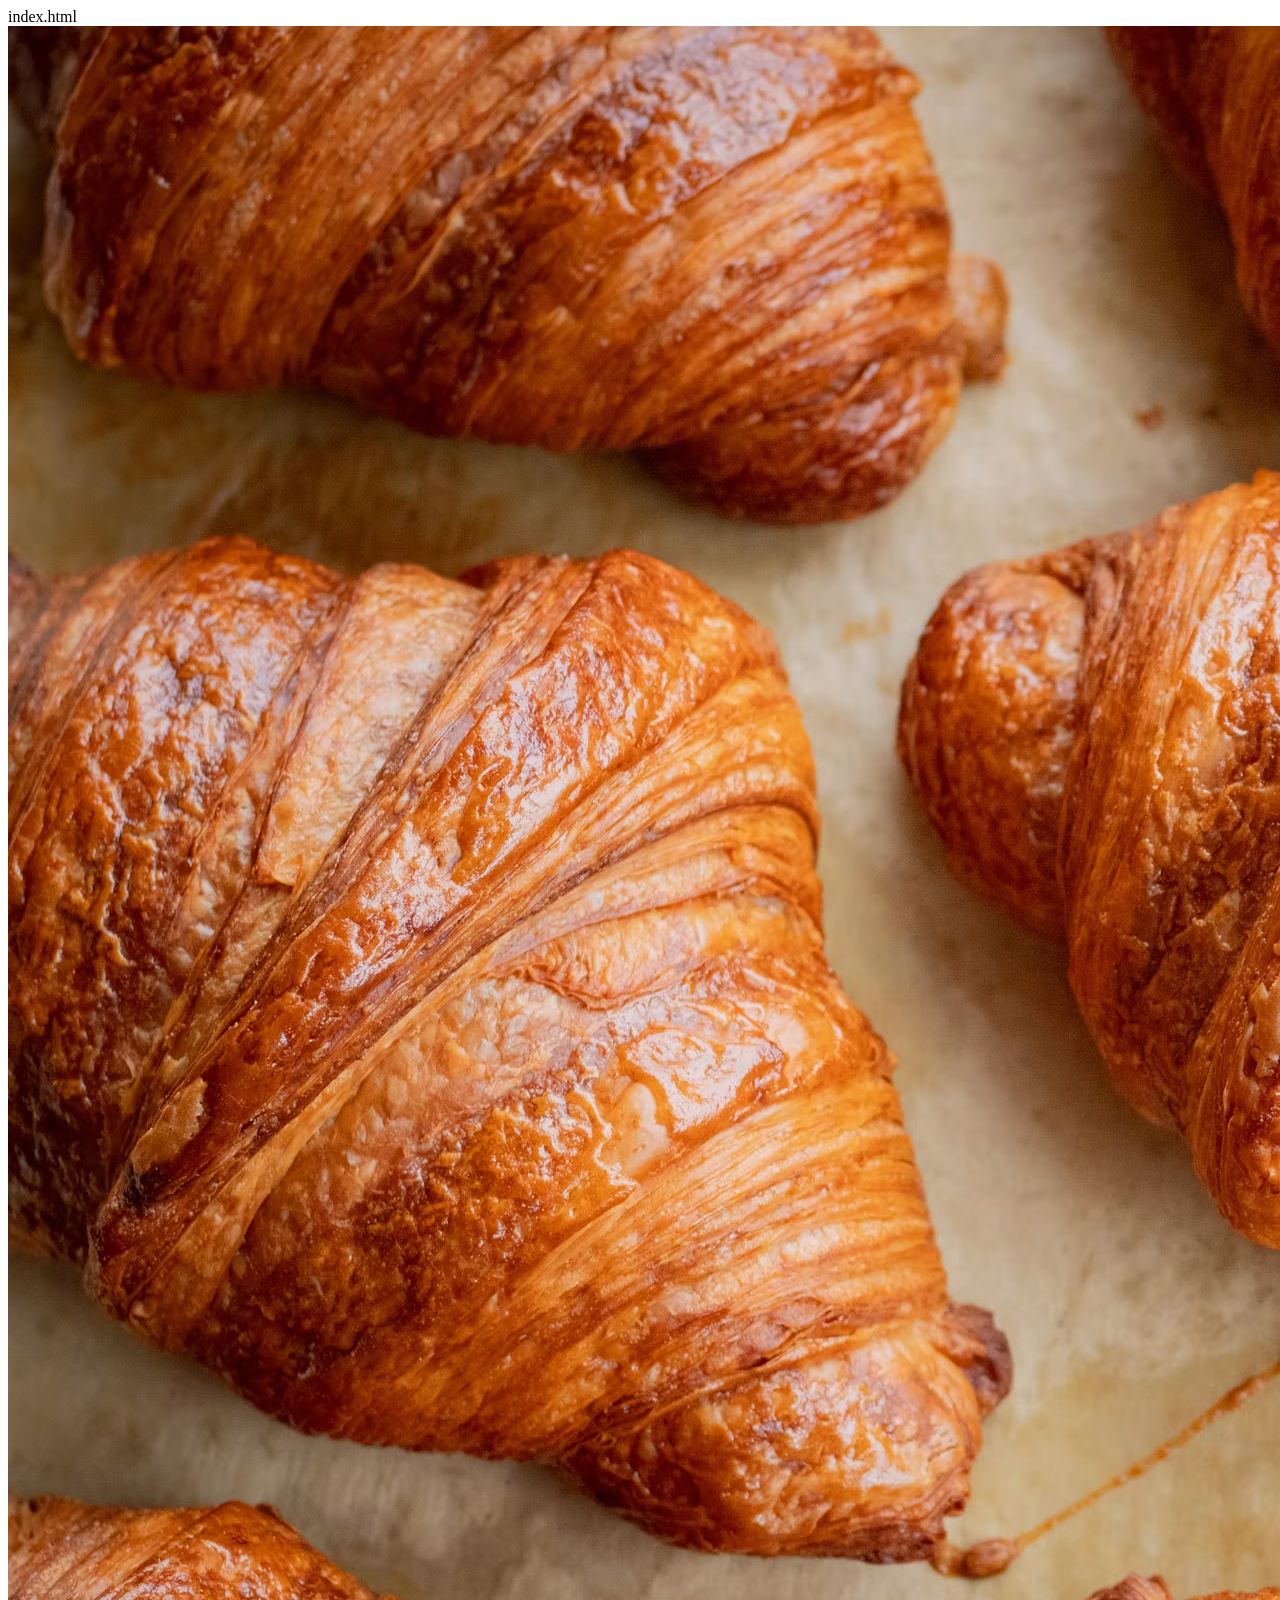
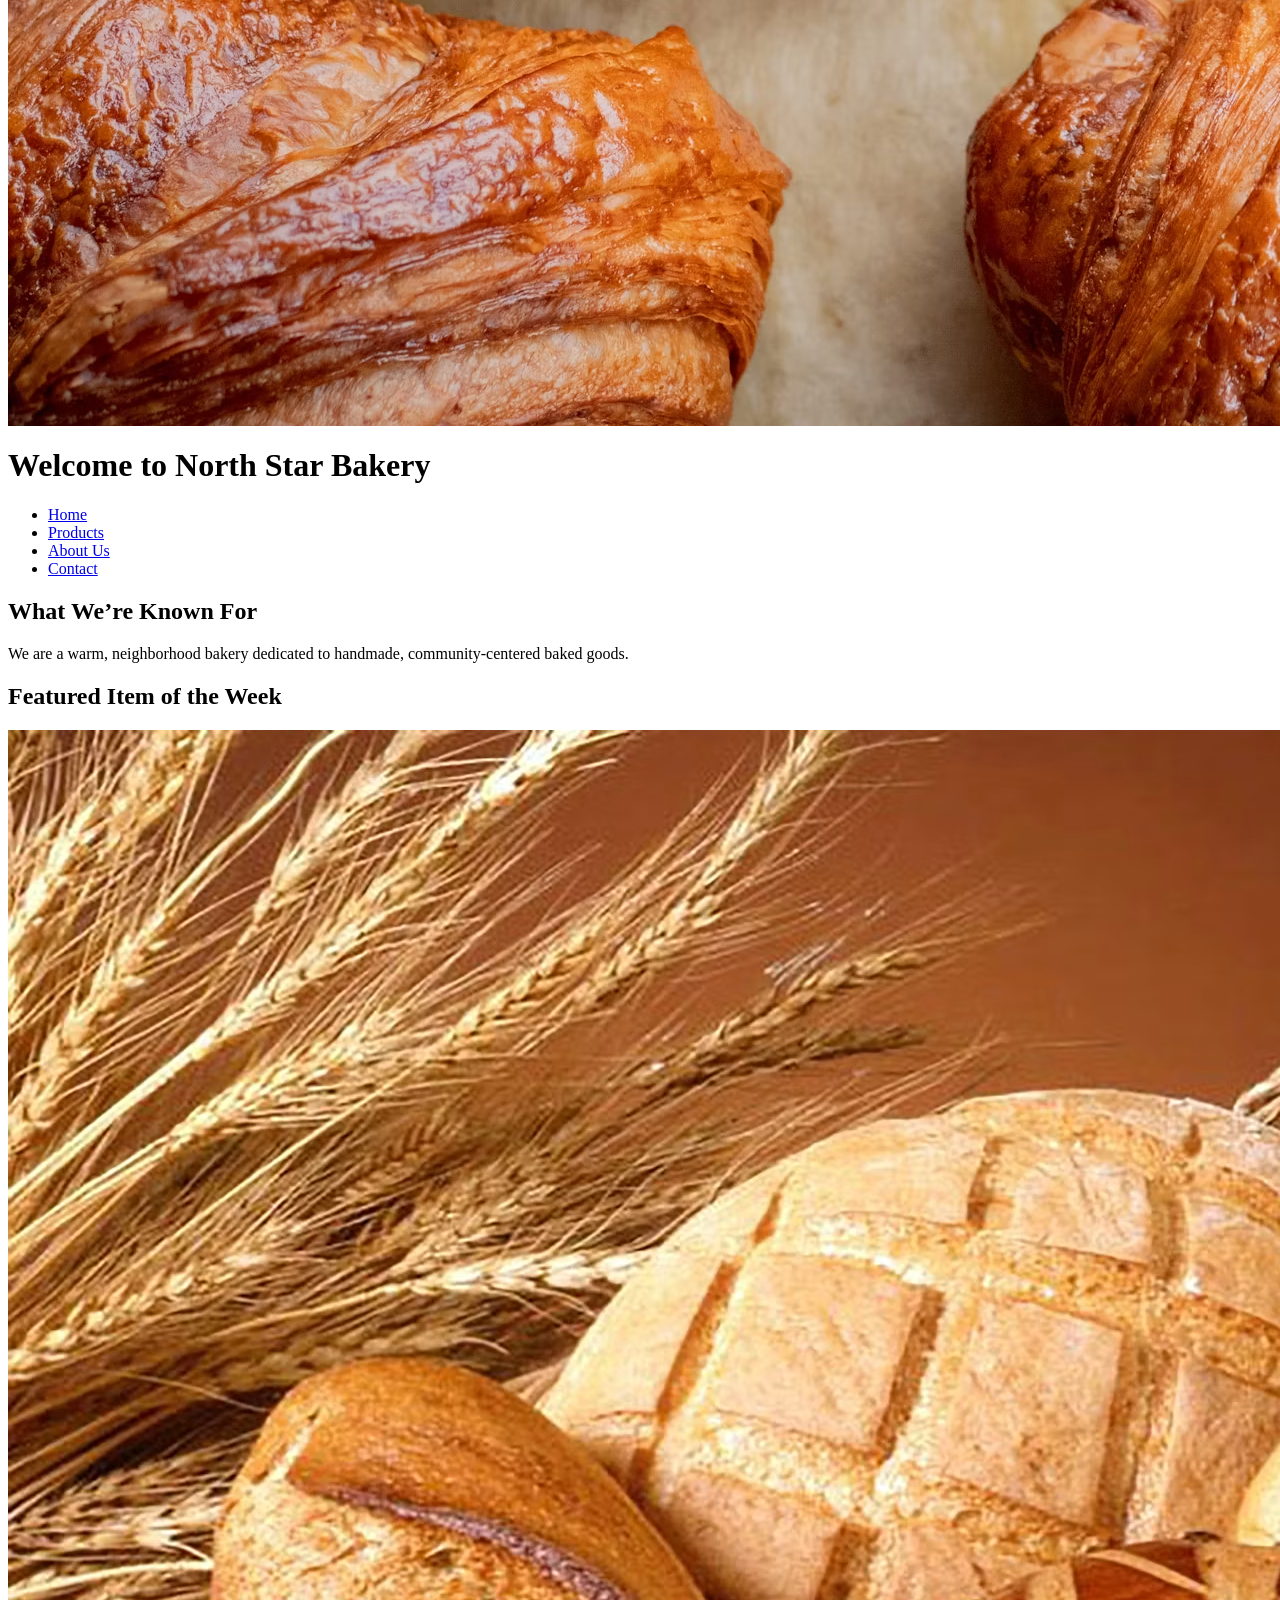
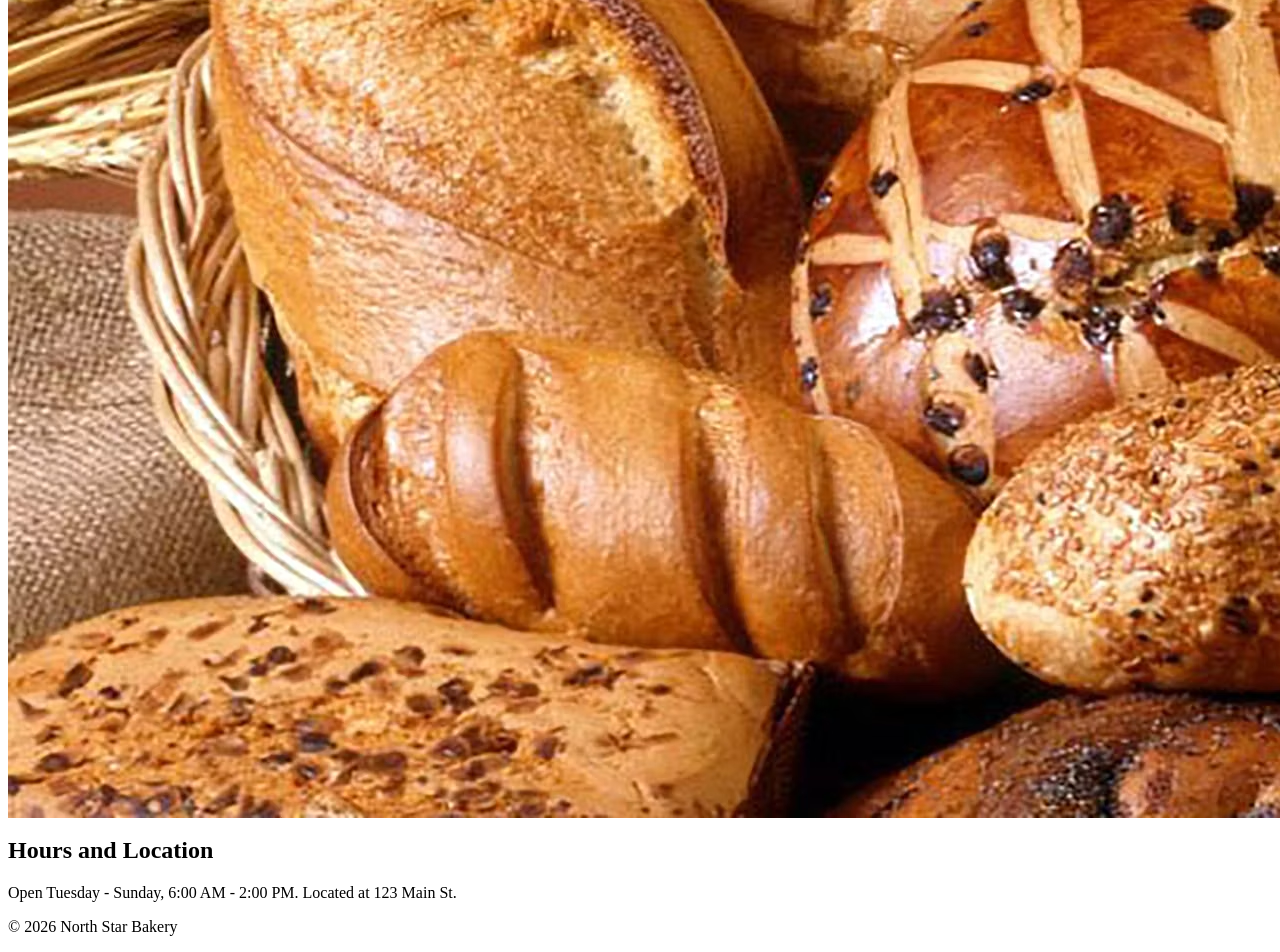
==== index.html @ d169120e "Add files via upload" ====
index.html


<!DOCTYPE html>
<html lang="en">
<head>
    <meta charset="UTF-8">
    <meta name="viewport" content="width=device-width, initial-scale=1.0">
    <title>Home - North Star Bakery</title>
    <link rel="stylesheet" href="styles.css">
</head>
<body>
    <header>
        <img src="bakery-logo.png" alt="North Star Bakery logo">
        <h1>Welcome to North Star Bakery</h1>
        <nav>
            <ul>
                <li><a href="index.html">Home</a></li>
                <li><a href="products.html">Products</a></li>
                <li><a href="about.html">About Us</a></li>
                <li><a href="contact.html">Contact</a></li>
            </ul>
        </nav>
    </header>
    <main>
        <h2>What We’re Known For</h2>
        <p>We are a warm, neighborhood bakery dedicated to handmade, community-centered baked goods.</p>
        
        <h2>Featured Item of the Week</h2>
        <picture>
            <source media="(min-width: 800px)" srcset="bakery-feature-large.jpg">
            <img src="bakery-feature-small.jpg" alt="Our weekly featured pastry displayed on a rustic wooden table">
        </picture>
 
        <h2>Hours and Location</h2>
        <p>Open Tuesday - Sunday, 6:00 AM - 2:00 PM. Located at 123 Main St.</p>
    </main>
    <footer>
        <p>&copy; 2026 North Star Bakery</p>
    </footer>
</body>
</html>
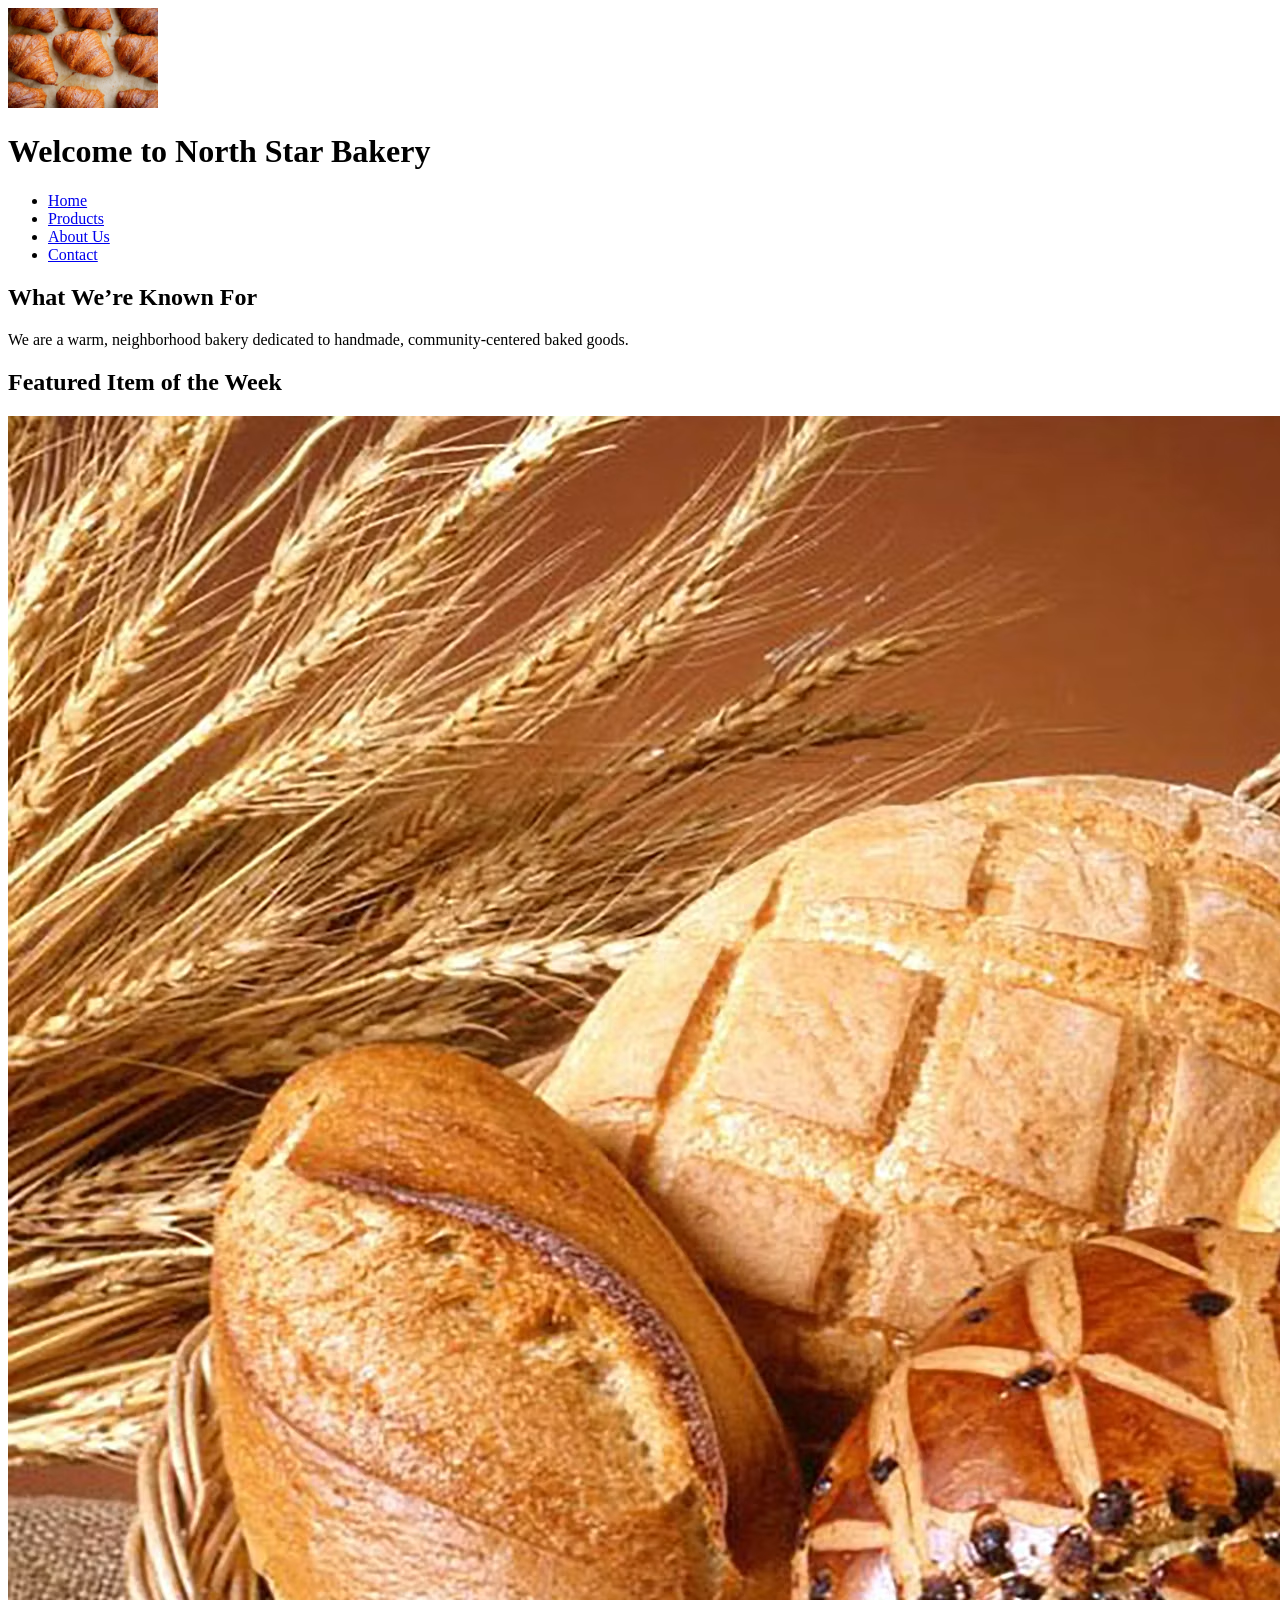
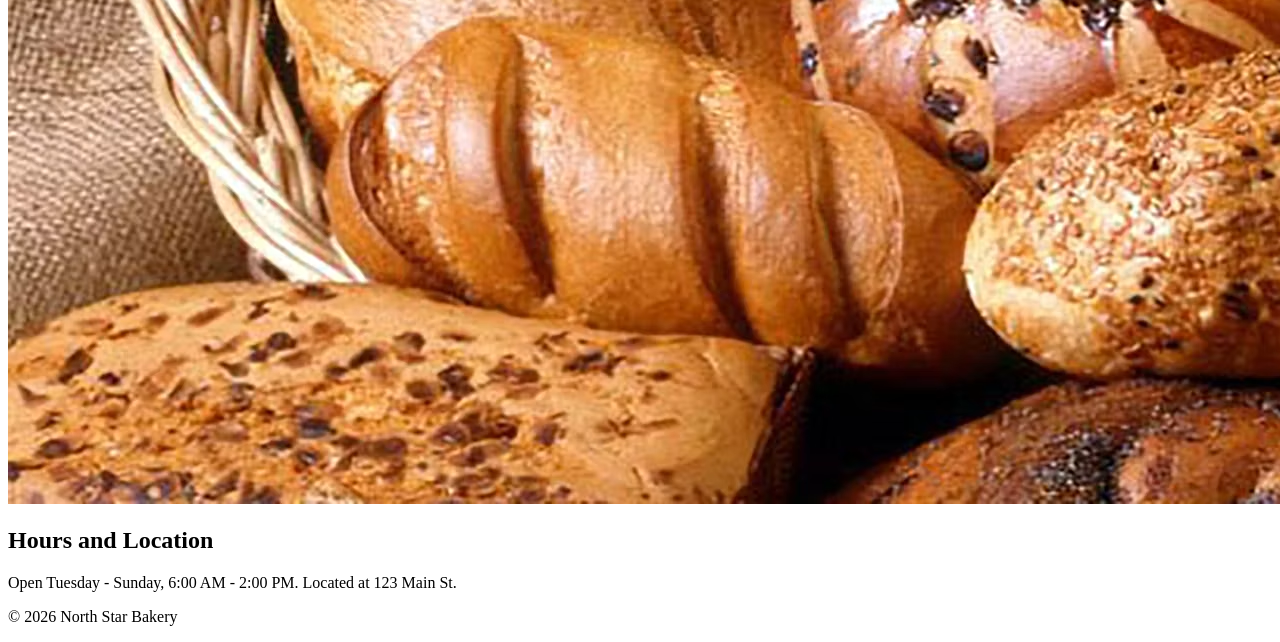
==== commit ff0923c4: "Update index.html" ====
--- a/index.html
+++ b/index.html
@@ -1,6 +1,3 @@
-index.html
-
-
 <!DOCTYPE html>
 <html lang="en">
 <head>
@@ -11,7 +8,8 @@
 </head>
 <body>
     <header>
-        <img src="bakery-logo.png" alt="North Star Bakery logo">
+        <!-- Modified to include width and height -->
+        <img src="bakery-logo.png" alt="North Star Bakery logo" width="150" height="100">
         <h1>Welcome to North Star Bakery</h1>
         <nav>
             <ul>
--- a/styles.css
+++ b/styles.css
@@ -0,0 +1,94 @@
+{\rtf1\ansi\ansicpg1252\cocoartf2822
+\cocoatextscaling0\cocoaplatform0{\fonttbl\f0\fswiss\fcharset0 Helvetica;}
+{\colortbl;\red255\green255\blue255;}
+{\*\expandedcolortbl;;}
+\paperw11900\paperh16840\margl1440\margr1440\vieww11520\viewh8400\viewkind0
+\pard\tx720\tx1440\tx2160\tx2880\tx3600\tx4320\tx5040\tx5760\tx6480\tx7200\tx7920\tx8640\pardirnatural\partightenfactor0
+
+\f0\fs24 \cf0 /* Color Palette & Fonts */\
+:root \{\
+    --warm-white: #FAFAFA;\
+    --crust-brown: #5C4033;\
+    --golden-peach: #E59866;\
+    --charcoal: #333333;\
+\}\
+\
+body \{\
+    font-family: 'Lato', sans-serif;\
+    color: var(--charcoal);\
+    background-color: var(--warm-white);\
+    margin: 0;\
+    padding: 0;\
+\}\
+\
+h1, h2, legend \{\
+    font-family: 'Merriweather', serif;\
+    color: var(--crust-brown);\
+\}\
+\
+/* Mobile-First Flexbox Layout */\
+header, nav ul \{\
+    display: flex;\
+    flex-direction: column;\
+    align-items: center;\
+    background-color: var(--golden-peach);\
+    padding: 1rem;\
+\}\
+\
+nav ul \{\
+    list-style: none;\
+    padding: 0;\
+    gap: 15px;\
+\}\
+\
+nav a \{\
+    text-decoration: none;\
+    color: var(--crust-brown);\
+    font-weight: bold;\
+\}\
+\
+/* Form Styling */\
+fieldset \{\
+    display: flex;\
+    flex-direction: column;\
+    gap: 10px;\
+    border: 2px solid var(--crust-brown);\
+\}\
+\
+/* Responsive Images for the Screenshot */\
+img, picture \{\
+    max-width: 100%;\
+    height: auto;\
+    border-radius: 8px;\
+    box-shadow: 0 4px 6px rgba(0,0,0,0.1);\
+\}\
+\
+figure \{\
+    background-color: var(--warm-white);\
+    border: 2px solid var(--golden-peach);\
+    padding: 15px;\
+    margin: 20px auto;\
+    text-align: center;\
+    border-radius: 8px;\
+    max-width: 600px;\
+\}\
+\
+figcaption \{\
+    font-family: 'Lato', sans-serif;\
+    color: var(--crust-brown);\
+    font-style: italic;\
+    font-weight: bold;\
+    margin-top: 10px;\
+\}\
+\
+/* Media Query for Larger Screens */\
+@media (min-width: 768px) \{\
+    nav ul \{\
+        flex-direction: row;\
+        gap: 30px;\
+    \}\
+    \
+    main \{\
+        padding: 2rem 15%;\
+    \}\
+\}}
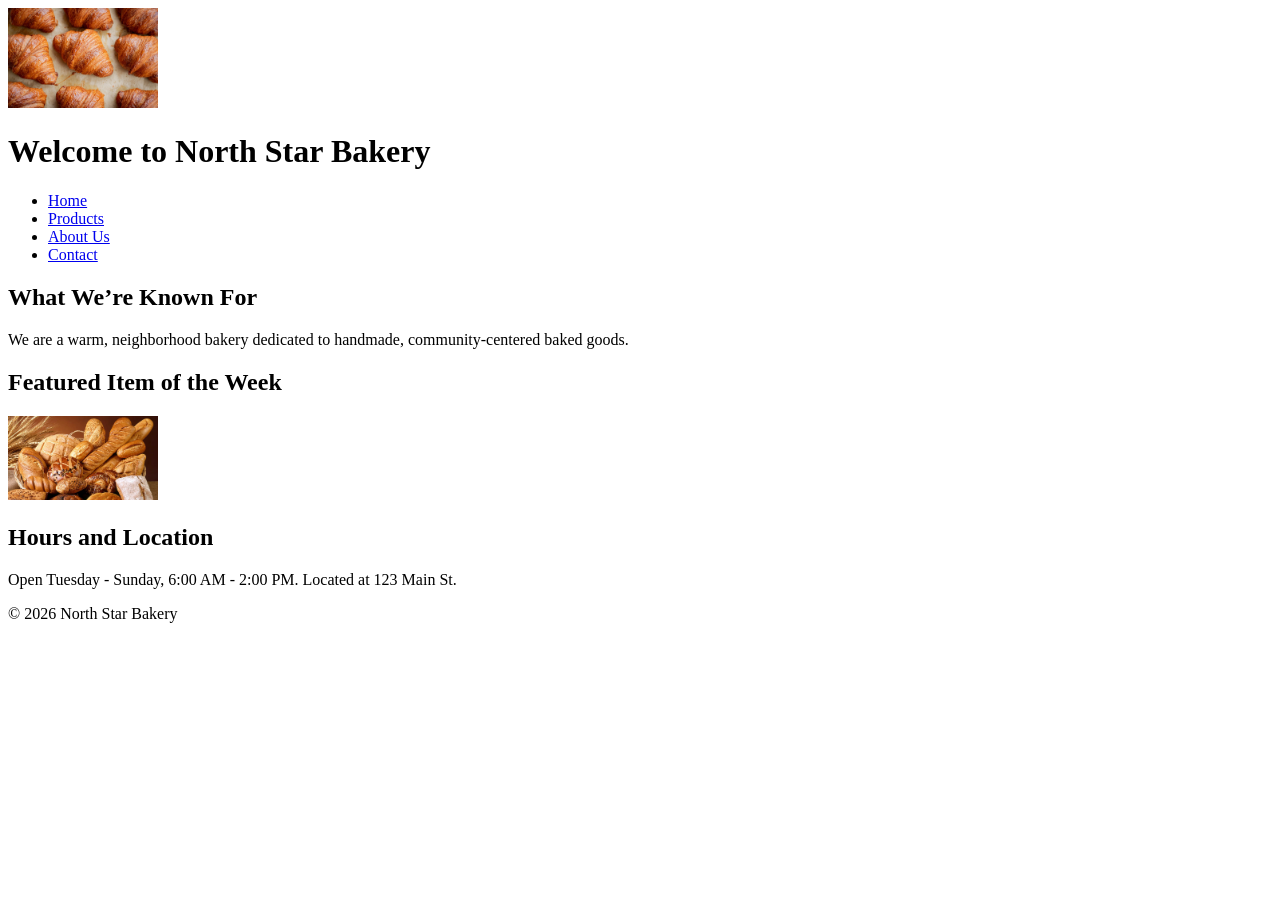
==== commit 2e10fe32: "Update index.html" ====
--- a/index.html
+++ b/index.html
@@ -27,9 +27,7 @@
         <h2>Featured Item of the Week</h2>
         <picture>
             <source media="(min-width: 800px)" srcset="bakery-feature-large.jpg">
-            <img src="bakery-feature-small.jpg" alt="Our weekly featured pastry displayed on a rustic wooden table">
-        </picture>
- 
+        <img src=“bakery-feature-small.jpg” alt=“Our weekly featured pastry displayed on a rustic wooden table”\ width="150" height “100”>
         <h2>Hours and Location</h2>
         <p>Open Tuesday - Sunday, 6:00 AM - 2:00 PM. Located at 123 Main St.</p>
     </main>
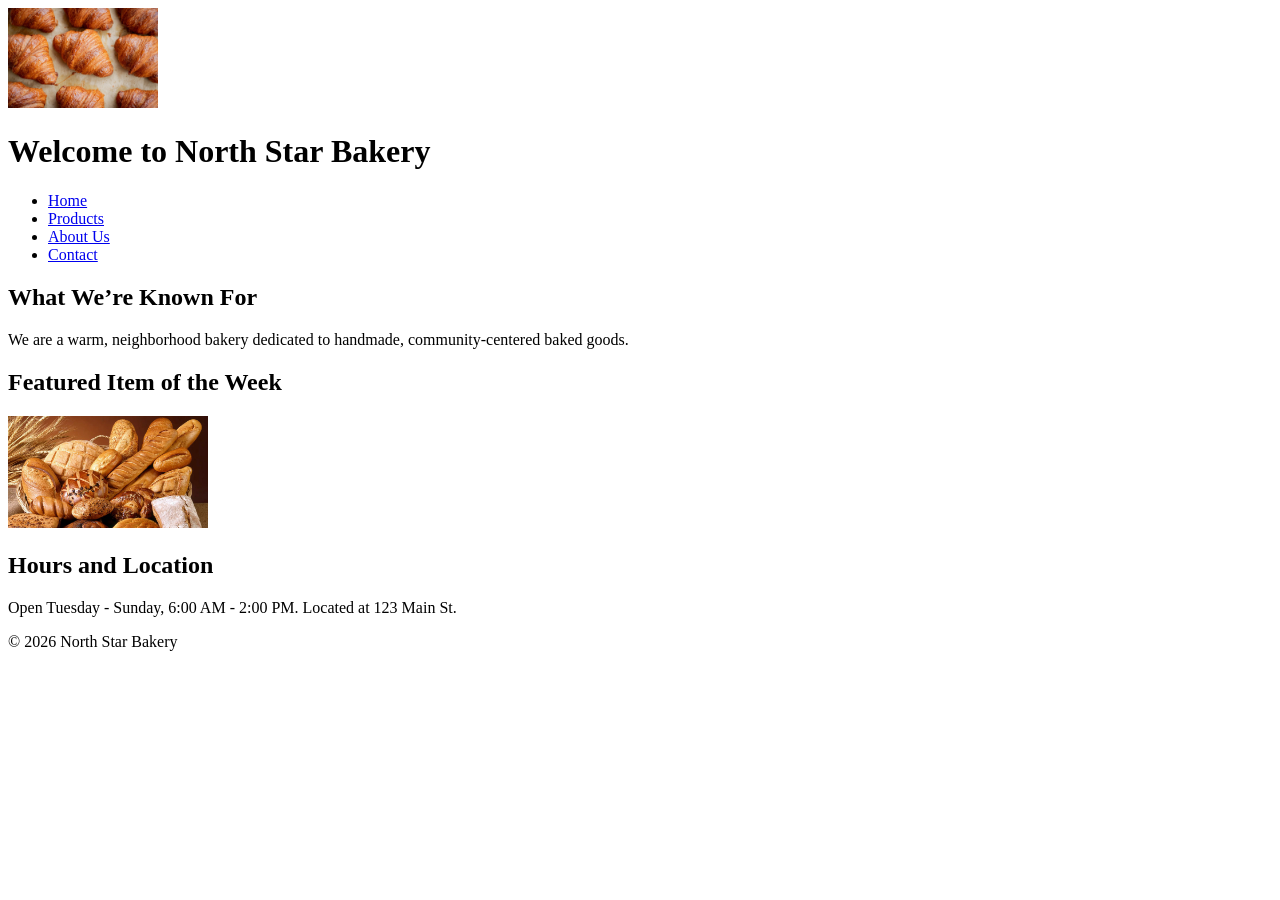
==== commit b1e9e520: "Update index.html" ====
--- a/index.html
+++ b/index.html
@@ -27,7 +27,7 @@
         <h2>Featured Item of the Week</h2>
         <picture>
             <source media="(min-width: 800px)" srcset="bakery-feature-large.jpg">
-        <img src=“bakery-feature-small.jpg” alt=“Our weekly featured pastry displayed on a rustic wooden table”\ width="150" height “100”>
+        <img src=“bakery-feature-small.jpg” alt=“Our weekly featured pastry displayed on a rustic wooden table” width="200" height “100”>
         <h2>Hours and Location</h2>
         <p>Open Tuesday - Sunday, 6:00 AM - 2:00 PM. Located at 123 Main St.</p>
     </main>
